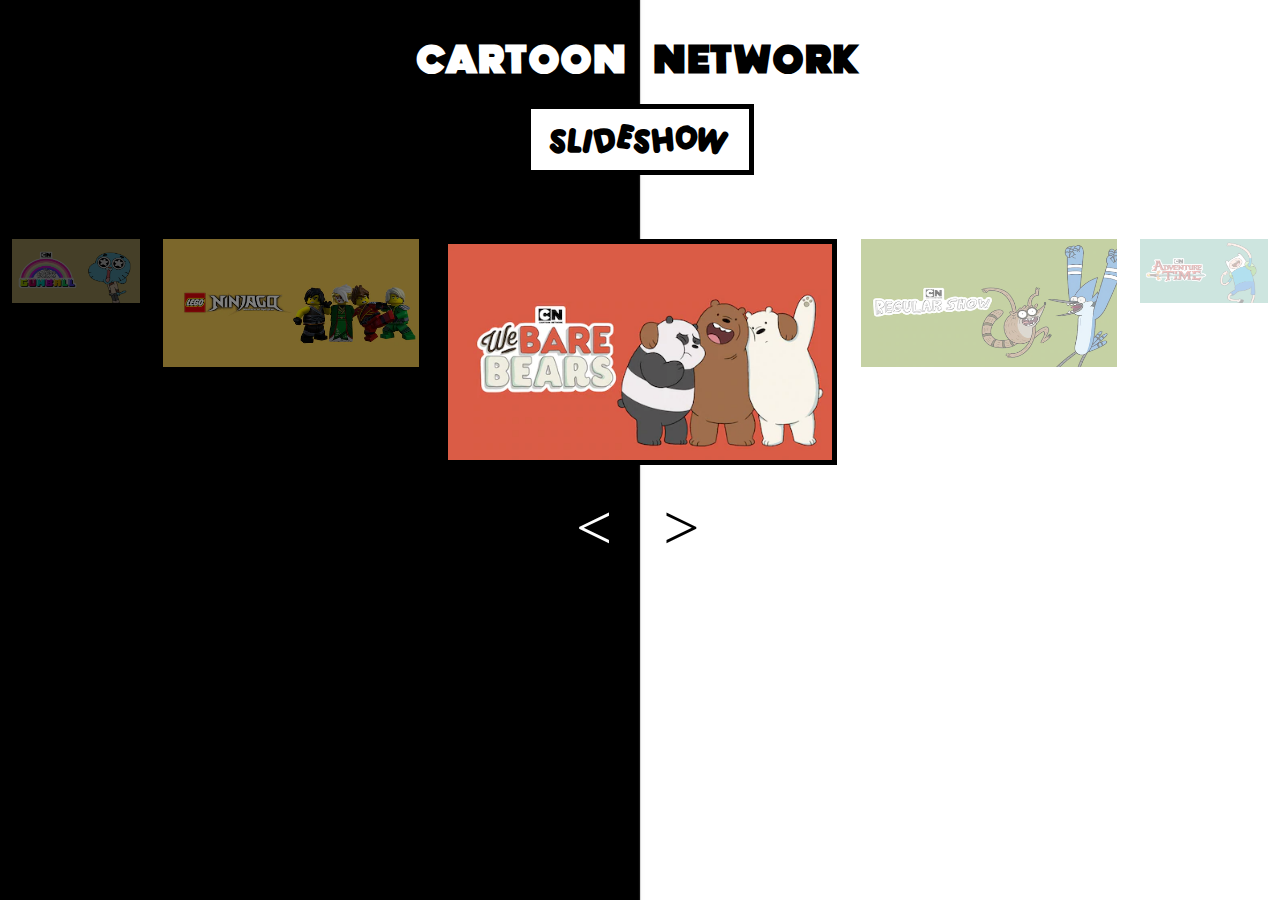
==== index.html @ 24edd186 "index.html modified" ====
<!doctype html>
<html lang="de"onload="slideLeft()">
	<head>
		<meta charset="utf-8">
		<meta name="viewport" content="width=device-width, initial-scale=1.0">
        <title>slideshowCartoonNetwork2</title>
        <meta name="description" content="Die hier ist mein Sommerprojek">
        <script src="slideshow2.js" defer></script> 
        <link rel="stylesheet" type="text/css" href="stylesheet2.css">
	</head>
    <body>
        <div class="flex">
            <h1 class="white">Cartoon</h1>
            <h1 class="black">Network</h1>
        </div>
        <h2>slideshow</h2>
        <div id="grid">
            <!--<div class="picture1">
            <img class="picture2">
            <img class="picture3">
            <img class="picture4">
            <img class="picture5">-->
            <img src="gumball.jpg" class="pictureOut" class="whiteBorder">
            <img src="ninjago.jpg" class="pictureMiddle"class="whiteBorder">
            <img src="weBareBares.jpg" class="pictureVorne">
            <img src="regularshow.jpg" class="pictureMiddle"class="blackBorder">
            <img src="adventureTime.jpg" class="pictureOut"class="blackBorder">
        </div>
        <div id="buttonsBottom"> 
            <p id="black"onclick="clickLeft()"> < </p>
            <p id="white"onclick="clickRight()"> > </p>
        </div>
    </body>
</html>
---- stylesheet2.css ----
@font-face {
	font-family:cartoonNetwork;
	src:url(./Cartoon\ Slam.ttf);
}
@font-face {
	font-family:adelia;
	src:url(./ADELIA.otf);
}
html{
    background-color:#1a1a1a;
    overflow:hidden;
    background-image:url(./blackWhite.jpg);
    background-repeat: no-repeat;
    background-size: cover;
}
body{
    margin:0%;
}
h1{
    margin-bottom:0%;
    text-align: center;
    font-family: cartoonNetwork;
    font-size: 3vw;
    padding-top: 1vw;
    padding-bottom: 0%;
    padding-left: 1vw;
    padding-right: 1vw;
}
h2{
    background-color:white;
    text-align: center;
    color:rgb(0, 0, 0);
    display: block;
    border: 5px black solid;
    margin-left: auto;
    margin-right: auto;
    font-size: 2vw;
    font-family: adelia;
    width:15vw;
    padding:1vw;
}
.flex{
    display:flex;
    text-align: center;
    margin-left: 31.5vw;
    margin-right: auto;
}
.black{
    color:rgb(0, 0, 0);
}
.white{
    color:white;
}
p{
    color:aqua;
    weight:500;
}
#grid{
    /*width:100%;
    display: grid;
    align-items: center;
    grid-template-columns:10% 20% 40% 20% 10%*/
    margin-top:5vw;
    margin-left: auto;
    margin-right: auto;
    display:flex;
}

.pictureOut{
    /*margin-top: 0vw;*/
    width:10vw;
    height:5vw;
    display:block;
    margin-left: auto;
    opacity:0.3;
    margin-right: auto;
    
}
.pictureMiddle{
    
    /*margin-top: 5vw;*/
    width:20vw;
    height:10vw;
    opacity:0.5;
    display:block;
    margin-left: auto;
    margin-right: auto;
}
.pictureVorne{
    border-top: solid 0.4vw black ;
    border-bottom: solid 0.4vw rgb(0, 0, 0);
    border-left: solid 0.4vw rgb(0, 0, 0);
    border-right: solid 0.4vw rgb(0, 0, 0);
    /*margin-top: 10vw;*/
    width:30vw;
    height:20vw;
    display:block;
    margin-left: auto;
    margin-right: auto;
    height:auto;
}
#buttonsBottom{
    display:flex;
    font-size: 5vw;
    margin-right: 2vw;
    margin-left:43vw;
    color:white;
    
}
#buttonsBottom p{
    margin: 2vw;
    font-weight:200;
}
.pictureOut .whiteBorder{
    border: solid 0.2vw rgb(0, 0, 0) ;
}
div.blackBorder{
    border: solid 0.2vw rgb(0, 0, 0) ;
}
#buttonsBottom p#white{
    color:black;
    transition:0.5s;
}
#buttonsBottom p#white:hover{
    font-weight:1000;
    transition: 0.5s;
}
#buttonsBottom p#black{
    color:white;
    transition:0.5s;
}
#buttonsBottom p#black:hover{
    font-weight:1000;
    transition:0.5s;
}
#pfeilRight{
    background-image: url(./pfeil-nach-rechts.png);
}
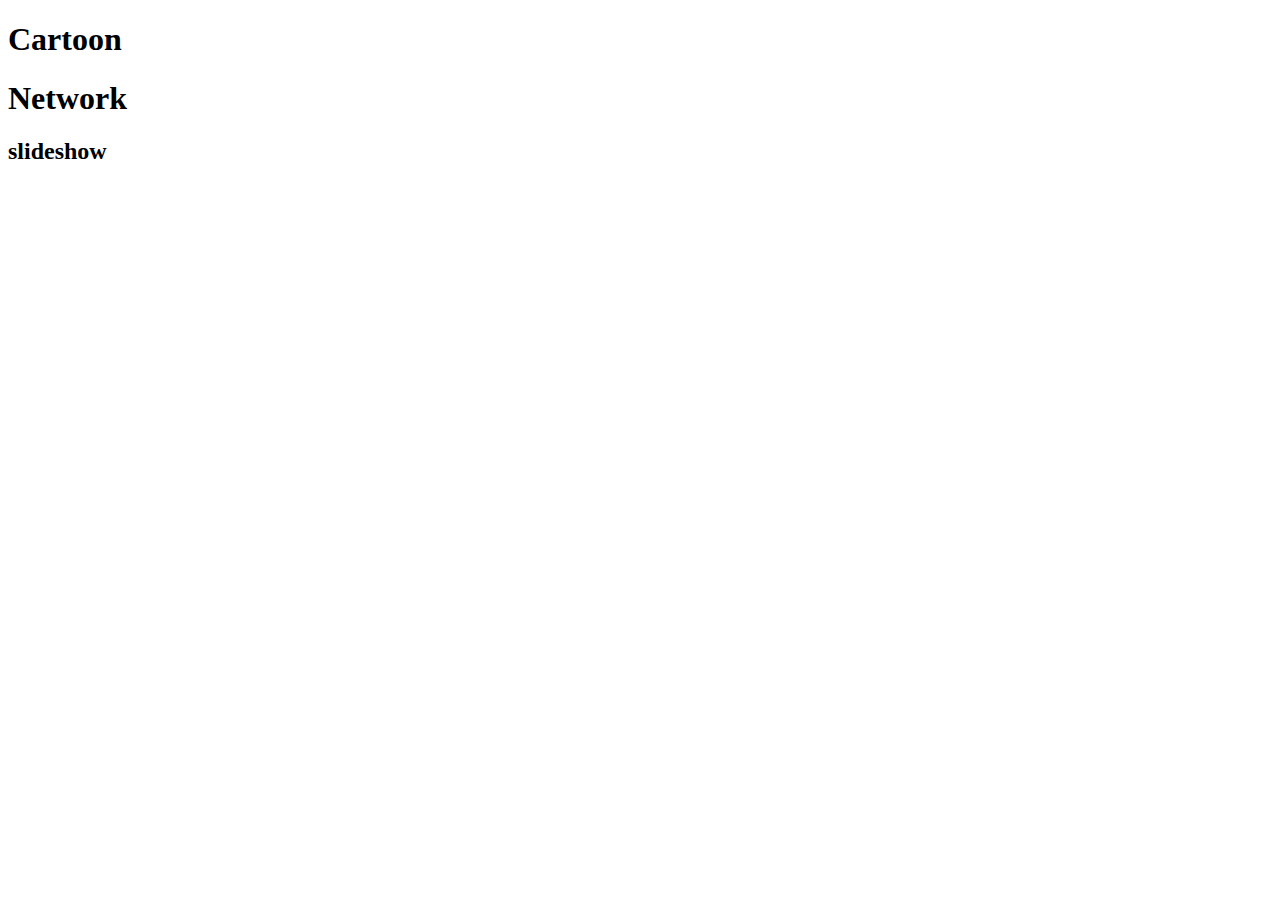
==== commit 53b3c43c: "index.html modified" ====
--- a/index.html
+++ b/index.html
@@ -14,21 +14,7 @@
             <h1 class="black">Network</h1>
         </div>
         <h2>slideshow</h2>
-        <div id="grid">
-            <!--<div class="picture1">
-            <img class="picture2">
-            <img class="picture3">
-            <img class="picture4">
-            <img class="picture5">-->
-            <img src="gumball.jpg" class="pictureOut" class="whiteBorder">
-            <img src="ninjago.jpg" class="pictureMiddle"class="whiteBorder">
-            <img src="weBareBares.jpg" class="pictureVorne">
-            <img src="regularshow.jpg" class="pictureMiddle"class="blackBorder">
-            <img src="adventureTime.jpg" class="pictureOut"class="blackBorder">
-        </div>
-        <div id="buttonsBottom"> 
-            <p id="black"onclick="clickLeft()"> < </p>
-            <p id="white"onclick="clickRight()"> > </p>
-        </div>
+        
+        
     </body>
 </html>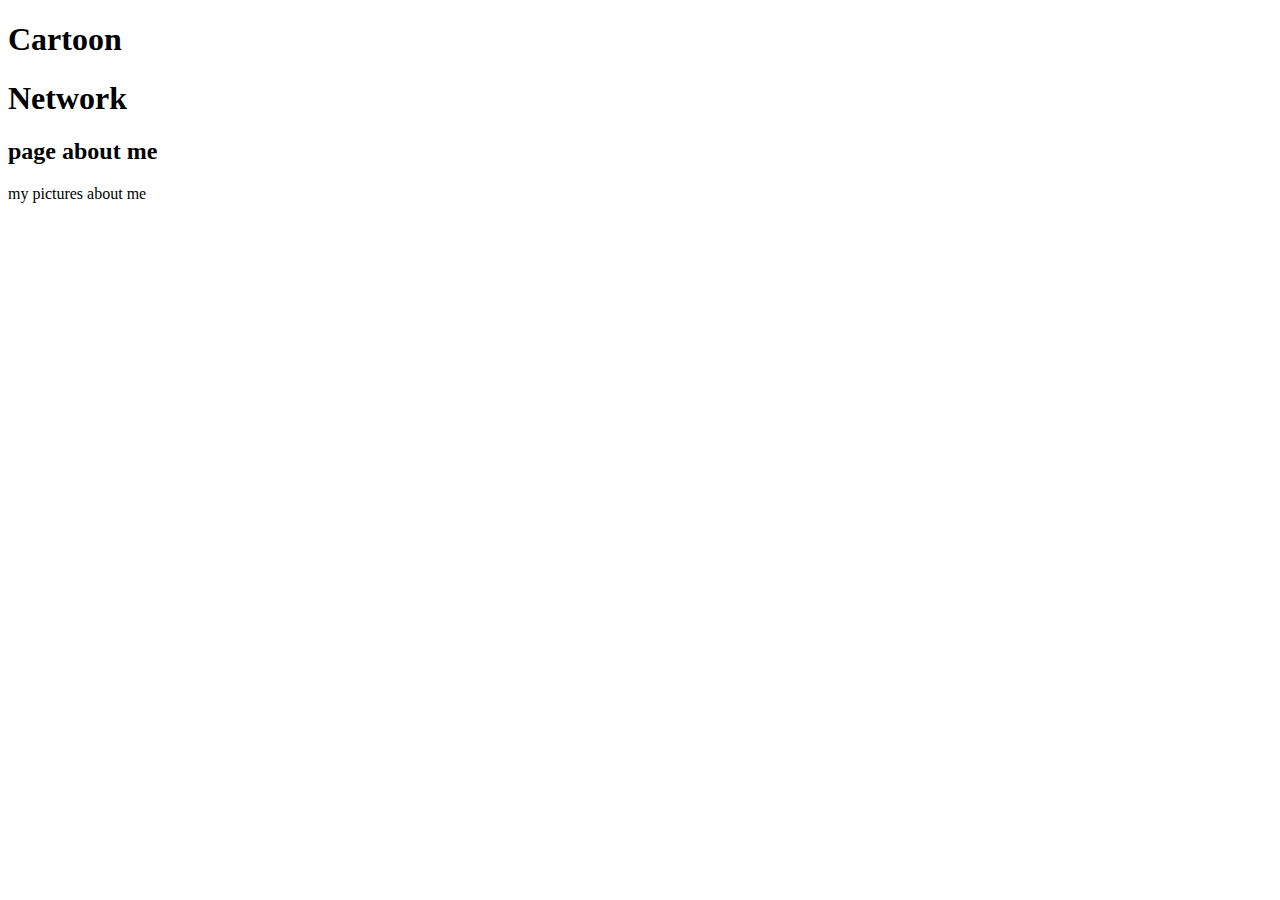
==== commit dfbccb2e: "index.html modified" ====
--- a/index.html
+++ b/index.html
@@ -13,8 +13,9 @@
             <h1 class="white">Cartoon</h1>
             <h1 class="black">Network</h1>
         </div>
-        <h2>slideshow</h2>
-        
+        <h2>page about me</h2>
+        <a src="bilderCollage_randomPics.html">my pictures</a>
+        <a src="">about me</a>
         
     </body>
 </html>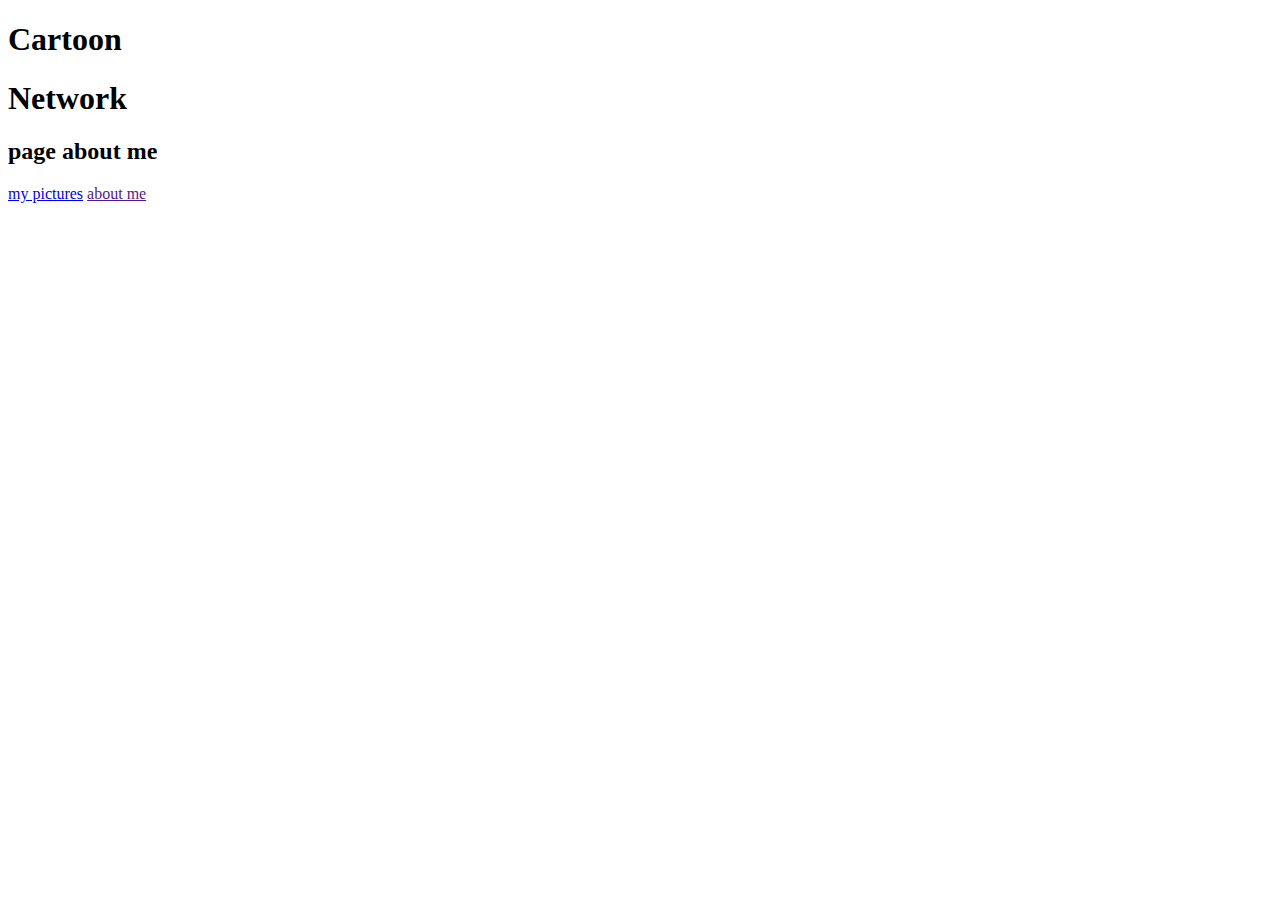
==== commit eb51e51d: "index.html modified" ====
--- a/index.html
+++ b/index.html
@@ -14,8 +14,8 @@
             <h1 class="black">Network</h1>
         </div>
         <h2>page about me</h2>
-        <a src="bilderCollage_randomPics.html">my pictures</a>
-        <a src="">about me</a>
+        <a href="bilderCollage_randomPics.html">my pictures</a>
+        <a href="">about me</a>
         
     </body>
 </html>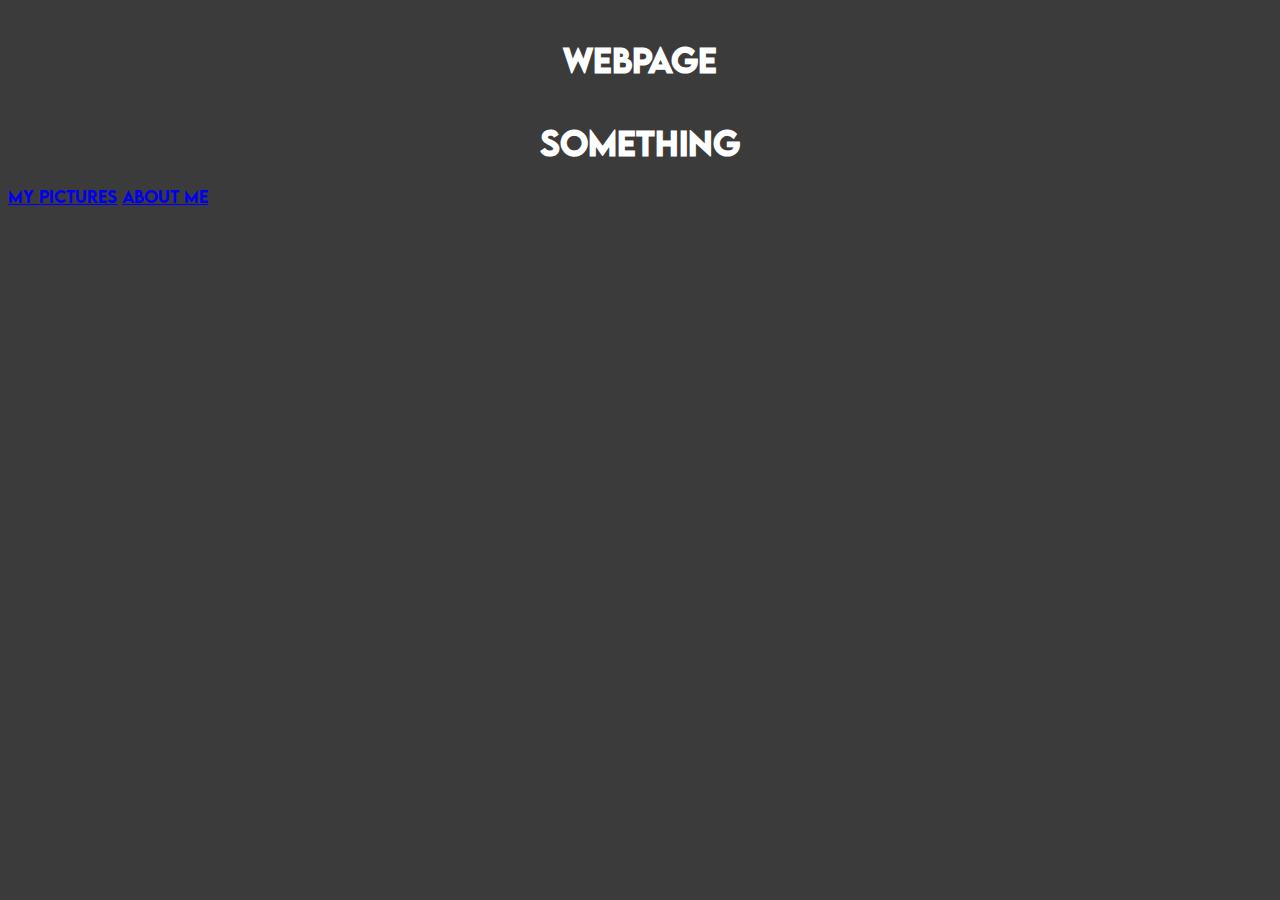
==== commit d1f4e674: "edit" ====
--- a/index.html
+++ b/index.html
@@ -4,18 +4,18 @@
 		<meta charset="utf-8">
 		<meta name="viewport" content="width=device-width, initial-scale=1.0">
         <title>slideshowCartoonNetwork2</title>
-        <meta name="description" content="Die hier ist mein Sommerprojek">
+        <meta name="description" content="Die hier sist mein Sommerprojek">
         <script src="slideshow2.js" defer></script> 
-        <link rel="stylesheet" type="text/css" href="stylesheet2.css">
+        <link rel="stylesheet" type="text/css" href="bilderCollage_randomPics.css">
 	</head>
     <body>
         <div class="flex">
-            <h1 class="white">Cartoon</h1>
-            <h1 class="black">Network</h1>
+            <h1 class="white">Webpage</h1>
+            <h1 class="black">Something</h1>
         </div>
-        <h2>page about me</h2>
-        <a href="bilderCollage_randomPics.html">my pictures</a>
-        <a href="">about me</a>
+
+        <a href="myPictures.html">my pictures</a>
+        <a href="aboutMe.html">about me</a>
         
     </body>
 </html>--- a/bilderCollage_randomPics.css
+++ b/bilderCollage_randomPics.css
@@ -0,0 +1,33 @@
+
+@font-face {
+    font-family: LEMONMILK-Medium;
+    src: url(./LEMONMILK-Medium.otf);
+}
+*{
+    box-sizing: border-box;
+}
+h2{
+    text-align: center;
+    color: white;
+    margin-top: 3vw;
+}
+h1{
+    text-align: center;
+    color: white;
+    margin-top: 3vw;
+}
+img{
+    width:15vw;
+    height: 10vw;
+    margin:1vw;
+}
+#bilder{
+    display: block;
+    margin-left: auto;
+    margin-right: auto;
+    width: 51vw;
+}
+html{
+    background-color: rgb(59, 59, 59);
+    font-family: LEMONMILK-Medium;
+}